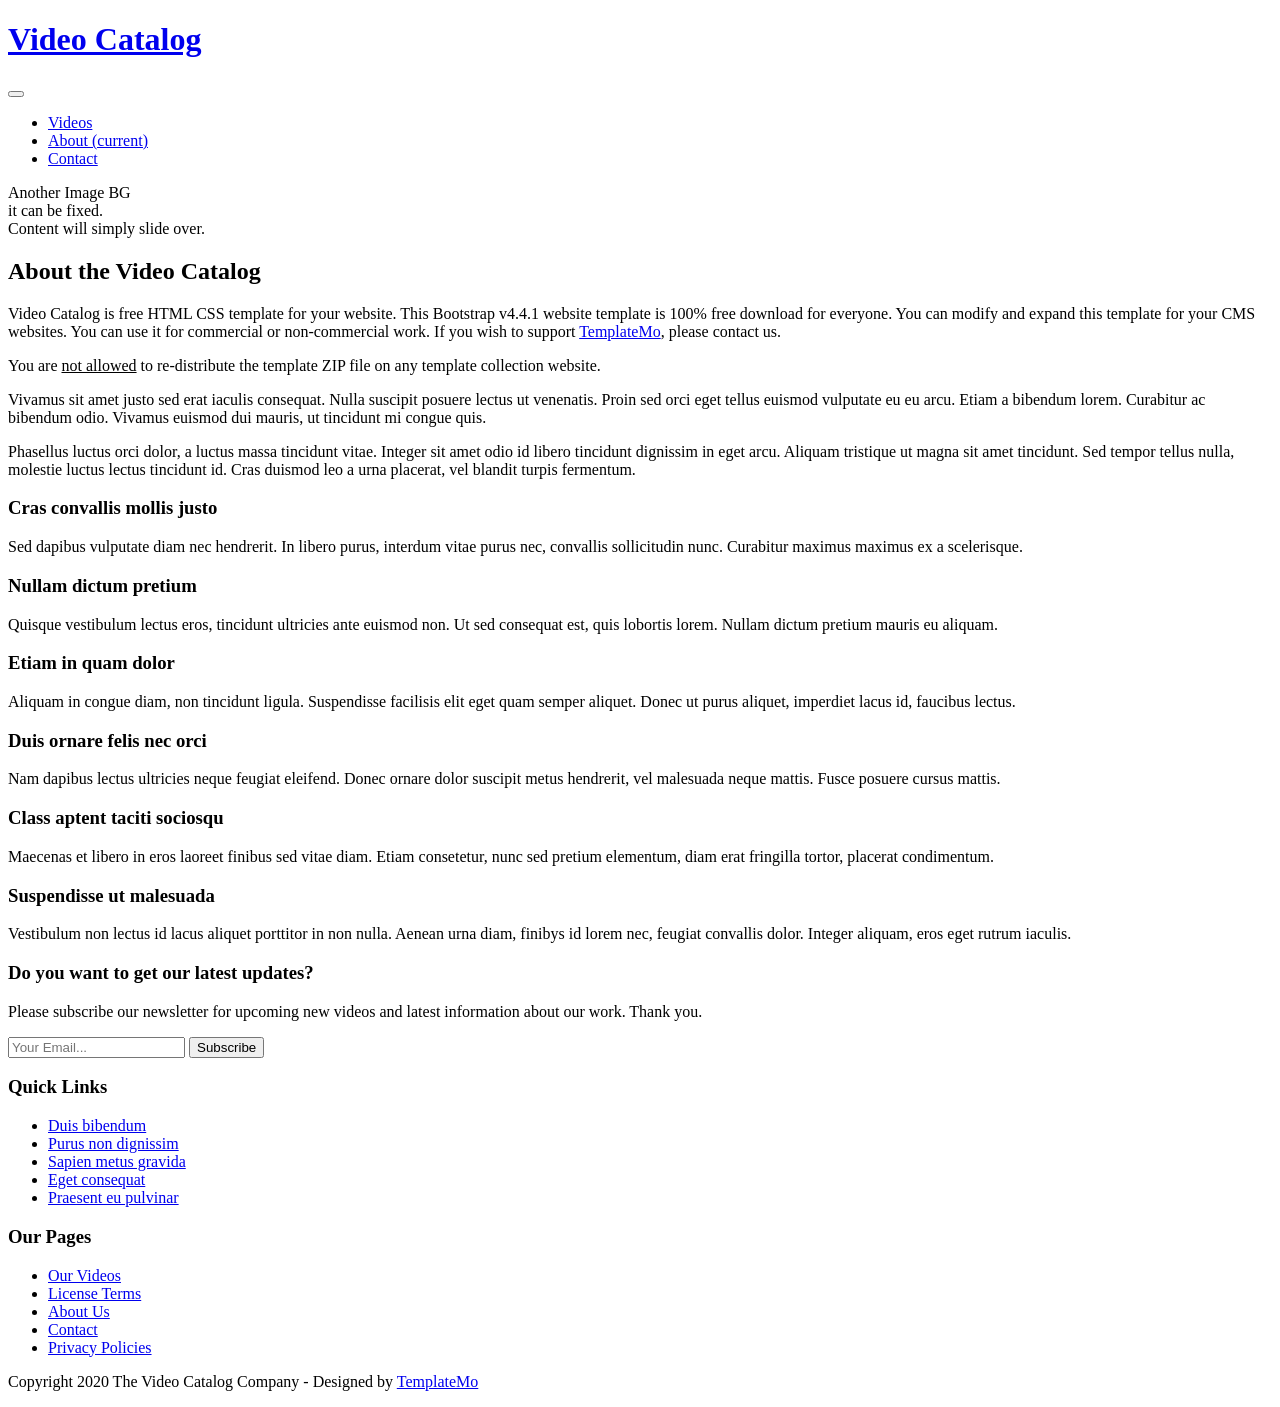
==== about.html @ 2513cdf0 "Added Template" ====
<!DOCTYPE html>
<html lang="en">
<head>
	<meta charset="UTF-8">
    <meta name="viewport" content="width=device-width, initial-scale=1.0">
    <title>Video Catalog</title>
    <link rel="stylesheet" href="fontawesome/css/all.min.css"> <!-- https://fontawesome.com/ -->
    <link href="https://fonts.googleapis.com/css2?family=Source+Sans+Pro&display=swap" rel="stylesheet">
    <!-- https://fonts.google.com/ -->
    <link rel="stylesheet" href="css/bootstrap.min.css">
    <link rel="stylesheet" href="css/templatemo-video-catalog.css">
<!--

TemplateMo 552 Video Catalog

https://templatemo.com/tm-552-video-catalog

-->
</head>
<body>
	<div class="tm-page-wrap mx-auto">
		<div class="position-relative">
			<div class="potition-absolute tm-site-header">
				<div class="container-fluid position-relative">
					<div class="row">						
                        <div class="col-7 col-md-4">
                            <a href="index.html" class="tm-bg-black text-center tm-logo-container">
                                <i class="fas fa-video tm-site-logo mb-3"></i>
                                <h1 class="tm-site-name">Video Catalog</h1>
                            </a>
                        </div>
                        <div class="col-5 col-md-8 ml-auto mr-0">
                            <div class="tm-site-nav">
                                <nav class="navbar navbar-expand-lg mr-0 ml-auto" id="tm-main-nav">
                                    <button class="navbar-toggler tm-bg-black py-2 px-3 mr-0 ml-auto collapsed" type="button"
                                        data-toggle="collapse" data-target="#navbar-nav" aria-controls="navbar-nav"
                                        aria-expanded="false" aria-label="Toggle navigation">
                                        <span>
                                            <i class="fas fa-bars tm-menu-closed-icon"></i>
                                            <i class="fas fa-times tm-menu-opened-icon"></i>
                                        </span>
                                    </button>
                                    <div class="collapse navbar-collapse tm-nav" id="navbar-nav">
                                        <ul class="navbar-nav text-uppercase">
                                            <li class="nav-item">
                                                <a class="nav-link tm-nav-link" href="index.html">Videos</a>
                                            </li>
                                            <li class="nav-item active">
                                                <a class="nav-link tm-nav-link" href="about.html">About <span class="sr-only">(current)</span></a>
                                            </li>
                                            <li class="nav-item">
                                                <a class="nav-link tm-nav-link" href="contact.html">Contact</a>
                                            </li>
                                        </ul>
                                    </div>
                                </nav>
                            </div>
                        </div>
					</div>
				</div>
			</div>
			<div class="tm-welcome-container tm-fixed-header tm-fixed-header-2">
				<div class="text-center">
					<p class="pt-5 px-3 tm-welcome-text tm-welcome-text-2 mb-1 mt-lg-0 mt-5 text-white mx-auto">Another Image BG<br>it can be fixed.<br>Content will simply slide over.</p>                	
				</div>                
            </div>

            <div id="tm-fixed-header-bg"></div> <!-- Header image -->
		</div>

		<!-- Page content -->
		<main>
			<div class="container-fluid px-0">
				<div class="mx-auto tm-content-container">					
					<div class="row mt-3 mb-5 pb-3">
						<div class="col-12">
							<div class="mx-auto tm-about-text-container px-3">
								<h2 class="tm-page-title mb-4 tm-text-primary">About the Video Catalog</h2>
								<p class="mb-4">Video Catalog is free HTML CSS template for your website. This Bootstrap v4.4.1 website template is 100% free download for everyone. You can modify and expand this template for your CMS websites. You can use it for commercial or non-commercial work. If you wish to support <a href="https://templatemo.com" class="tm-text-primary">TemplateMo</a>, please contact us.</p>
								<p class="mb-4">You are <u>not allowed</u> to re-distribute the template ZIP file on any template collection website.</p>
								<p class="mb-4">Vivamus sit amet justo sed erat iaculis consequat. Nulla suscipit posuere lectus ut venenatis. Proin sed orci eget tellus euismod vulputate eu eu arcu. Etiam a bibendum lorem. Curabitur ac bibendum odio. Vivamus euismod dui mauris, ut tincidunt mi congue quis.</p>
								<p class="mb-0">Phasellus luctus orci dolor, a luctus massa tincidunt vitae. Integer sit amet odio id libero tincidunt dignissim in eget arcu. Aliquam tristique ut magna sit amet tincidunt. Sed tempor tellus nulla, molestie luctus lectus tincidunt id. Cras duismod leo a urna placerat, vel blandit turpis fermentum.</p>	
							</div>							
						</div>						
					</div>					
				</div>

				<div class="parallax-window" data-parallax="scroll" data-image-src="img/about-2.jpg"></div>

				<div class="mx-auto tm-content-container mt-4 px-3">
					<div class="row tm-catalog-item-list mb-4">
		                <div class="col-lg-4 col-md-6 col-sm-12 tm-catalog-item">
		                    <div class="tm-bg-gray p-4">
		                        <i class="fas fa-headphones fa-5x p-3 mb-4 tm-about-icon"></i>
		                        <h3 class="tm-text-primary mb-3">Cras convallis mollis justo</h3>
		                        <p>Sed dapibus vulputate diam nec hendrerit. In libero purus, interdum vitae purus nec, convallis sollicitudin nunc. Curabitur maximus maximus ex a scelerisque.</p>
		                    </div>		                    
		                </div>
		                <div class="col-lg-4 col-md-6 col-sm-12 tm-catalog-item">
		                    <div class="tm-bg-gray p-4">
		                        <i class="fas fa-broadcast-tower fa-5x p-3 mb-4 tm-about-icon"></i>
		                        <h3 class="tm-text-primary mb-3">Nullam dictum pretium</h3>
		                        <p>Quisque vestibulum lectus eros, tincidunt ultricies ante euismod non. Ut sed consequat est, quis lobortis lorem. Nullam dictum pretium mauris eu aliquam.</p>
		                    </div>	
		                </div>
		                <div class="col-lg-4 col-md-6 col-sm-12 tm-catalog-item">
		                    <div class="tm-bg-gray p-4">
		                        <i class="fas fa-film fa-5x p-3 mb-4 tm-about-icon"></i>
		                        <h3 class="tm-text-primary mb-3">Etiam in quam dolor</h3>
		                        <p>Aliquam in congue diam, non tincidunt ligula. Suspendisse facilisis elit eget quam semper aliquet. Donec ut purus aliquet, imperdiet lacus id, faucibus lectus.</p>
		                    </div>	
		                </div>
		                <div class="col-lg-4 col-md-6 col-sm-12 tm-catalog-item">
		                    <div class="tm-bg-gray p-4">
		                        <i class="far fa-map fa-5x p-3 mb-4 tm-about-icon"></i>
		                        <h3 class="tm-text-primary mb-3">Duis ornare felis nec orci</h3>
		                        <p>Nam dapibus lectus ultricies neque feugiat eleifend. Donec ornare dolor suscipit metus hendrerit, vel malesuada neque mattis. Fusce posuere cursus mattis.</p>
		                    </div>	
		                </div>
		                <div class="col-lg-4 col-md-6 col-sm-12 tm-catalog-item">
		                    <div class="tm-bg-gray p-4">
		                        <i class="fas fa-rainbow fa-5x p-3 mb-4 tm-about-icon"></i>
		                        <h3 class="tm-text-primary mb-3">Class aptent taciti sociosqu</h3>
		                        <p>Maecenas et libero in eros laoreet finibus sed vitae diam. Etiam consetetur, nunc sed pretium elementum, diam erat fringilla tortor, placerat condimentum.</p>
		                    </div>	
		                </div>
		                <div class="col-lg-4 col-md-6 col-sm-12 tm-catalog-item">
		                    <div class="tm-bg-gray p-4">
		                        <i class="fas fa-cloud-sun-rain fa-5x p-3 mb-4 tm-about-icon"></i>
		                        <h3 class="tm-text-primary mb-3">Suspendisse ut malesuada</h3>
		                        <p>Vestibulum non lectus id lacus aliquet porttitor in non nulla. Aenean urna diam, finibys id lorem nec, feugiat convallis dolor. Integer aliquam, eros eget rutrum iaculis.</p>
		                    </div>	
		                </div>
		            </div>
				</div>

				<div class="parallax-window" data-parallax="scroll" data-image-src="img/about-3.jpg"></div>
			</div>
		</main>

		<div class="container-fluid tm-content-container mx-auto pt-5">
			<!-- Subscribe form and footer links -->
            <div class="row mt-5 pt-3">
                <div class="col-xl-6 col-lg-12 mb-4">
                    <div class="tm-bg-gray p-5 h-100">
                        <h3 class="tm-text-primary mb-3">Do you want to get our latest updates?</h3>
                        <p class="mb-5">Please subscribe our newsletter for upcoming new videos and latest information about our
                            work. Thank you.</p>
                        <form action="" method="GET" class="tm-subscribe-form">
                            <input type="text" name="email" placeholder="Your Email..." required>
                            <button type="submit" class="btn rounded-0 btn-primary tm-btn-small">Subscribe</button>
                        </form>
                    </div>
                </div>
                <div class="col-xl-3 col-lg-6 col-md-6 col-sm-6 col-12 mb-4">
                    <div class="p-5 tm-bg-gray">
                        <h3 class="tm-text-primary mb-4">Quick Links</h3>
                        <ul class="list-unstyled tm-footer-links">
                            <li><a href="#">Duis bibendum</a></li>
                            <li><a href="#">Purus non dignissim</a></li>
                            <li><a href="#">Sapien metus gravida</a></li>
                            <li><a href="#">Eget consequat</a></li>
                            <li><a href="#">Praesent eu pulvinar</a></li>
                        </ul>    
                    </div>                        
                </div>
                <div class="col-xl-3 col-lg-6 col-md-6 col-sm-6 col-12 mb-4">
                    <div class="p-5 tm-bg-gray h-100">
                        <h3 class="tm-text-primary mb-4">Our Pages</h3>
                        <ul class="list-unstyled tm-footer-links">
                            <li><a href="#">Our Videos</a></li>
                            <li><a href="#">License Terms</a></li>
                            <li><a href="#">About Us</a></li>
                            <li><a href="#">Contact</a></li>
                            <li><a href="#">Privacy Policies</a></li>
                        </ul>
                    </div>                        
                </div>
            </div> <!-- row -->

            <footer class="row pt-5">
                <div class="col-12">
                    <p class="text-right">Copyright 2020 The Video Catalog Company 
                        
                        - Designed by <a href="https://templatemo.com" rel="nofollow" target="_parent">TemplateMo</a></p>
                </div>
            </footer>
		</div>		
	</div>

	<script src="js/jquery-3.4.1.min.js"></script>
    <script src="js/bootstrap.min.js"></script>
    <script src="js/parallax.min.js"></script>
</body>
</html>
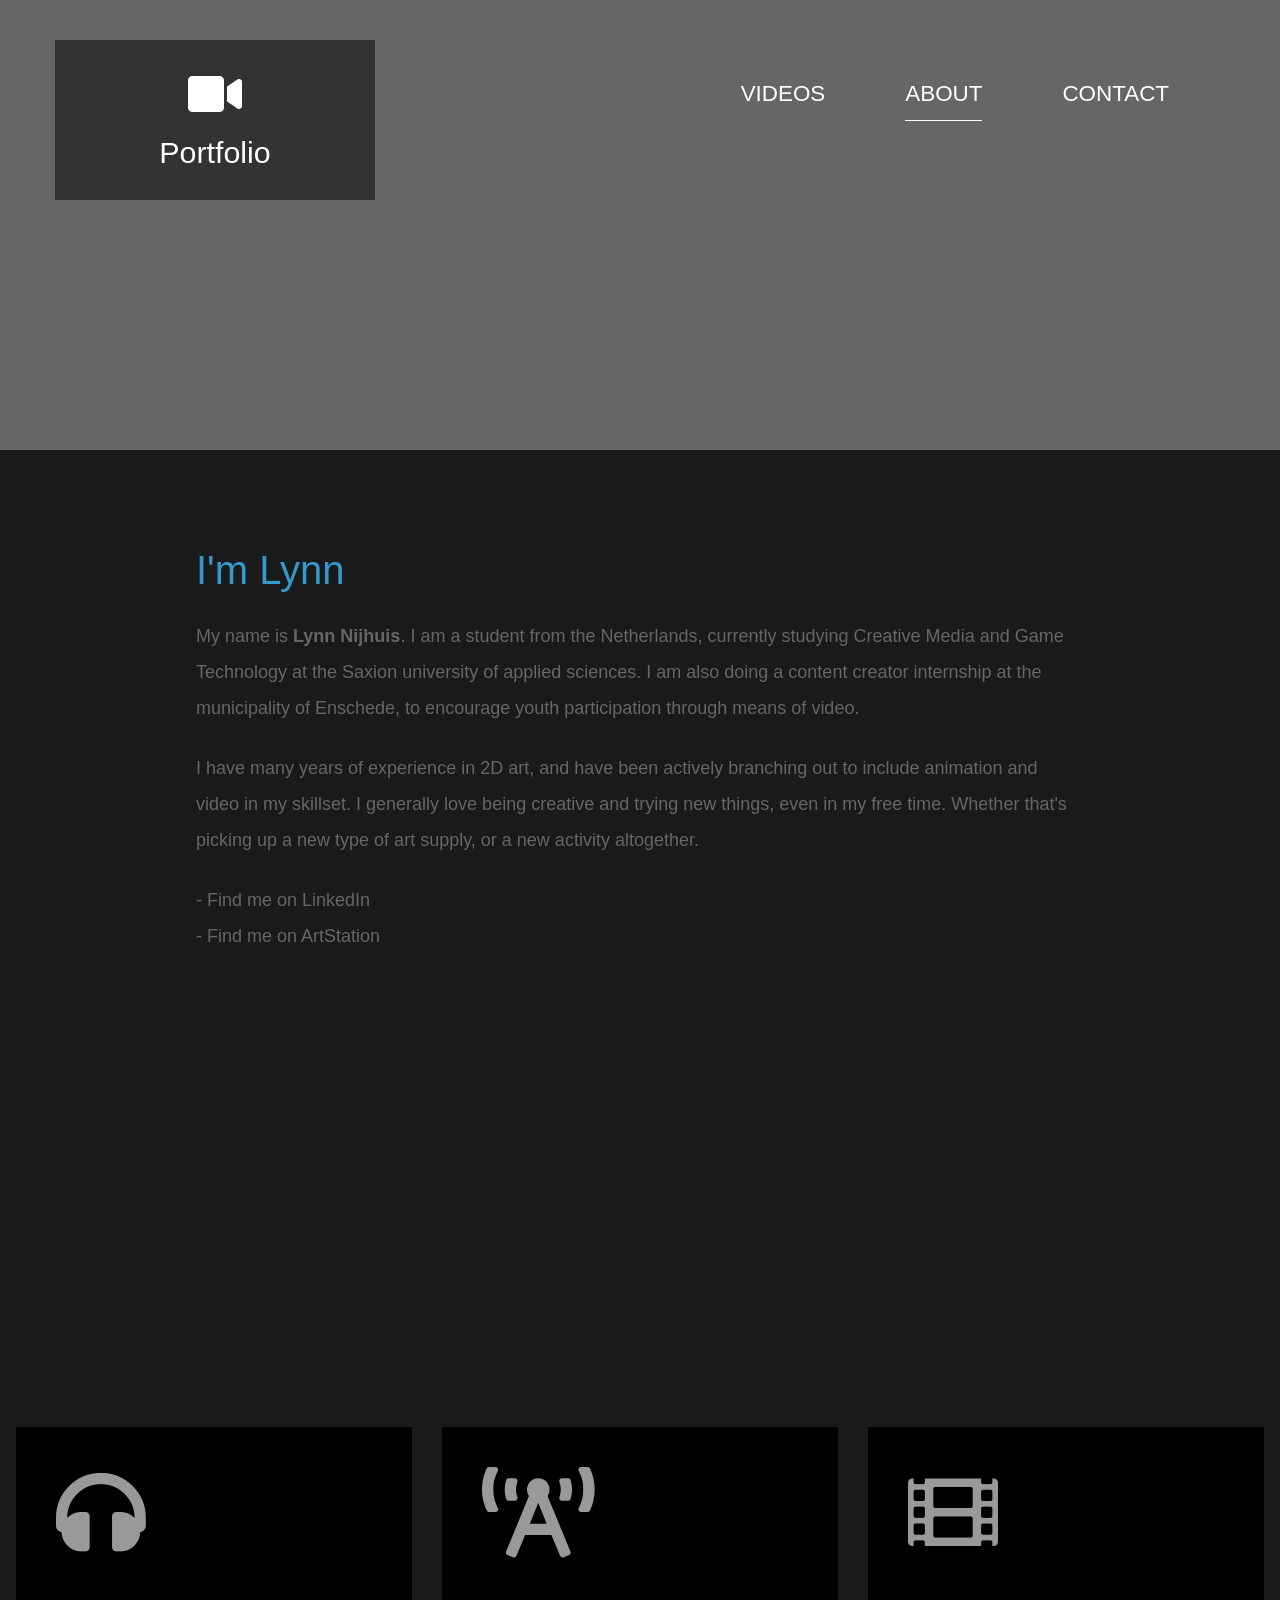
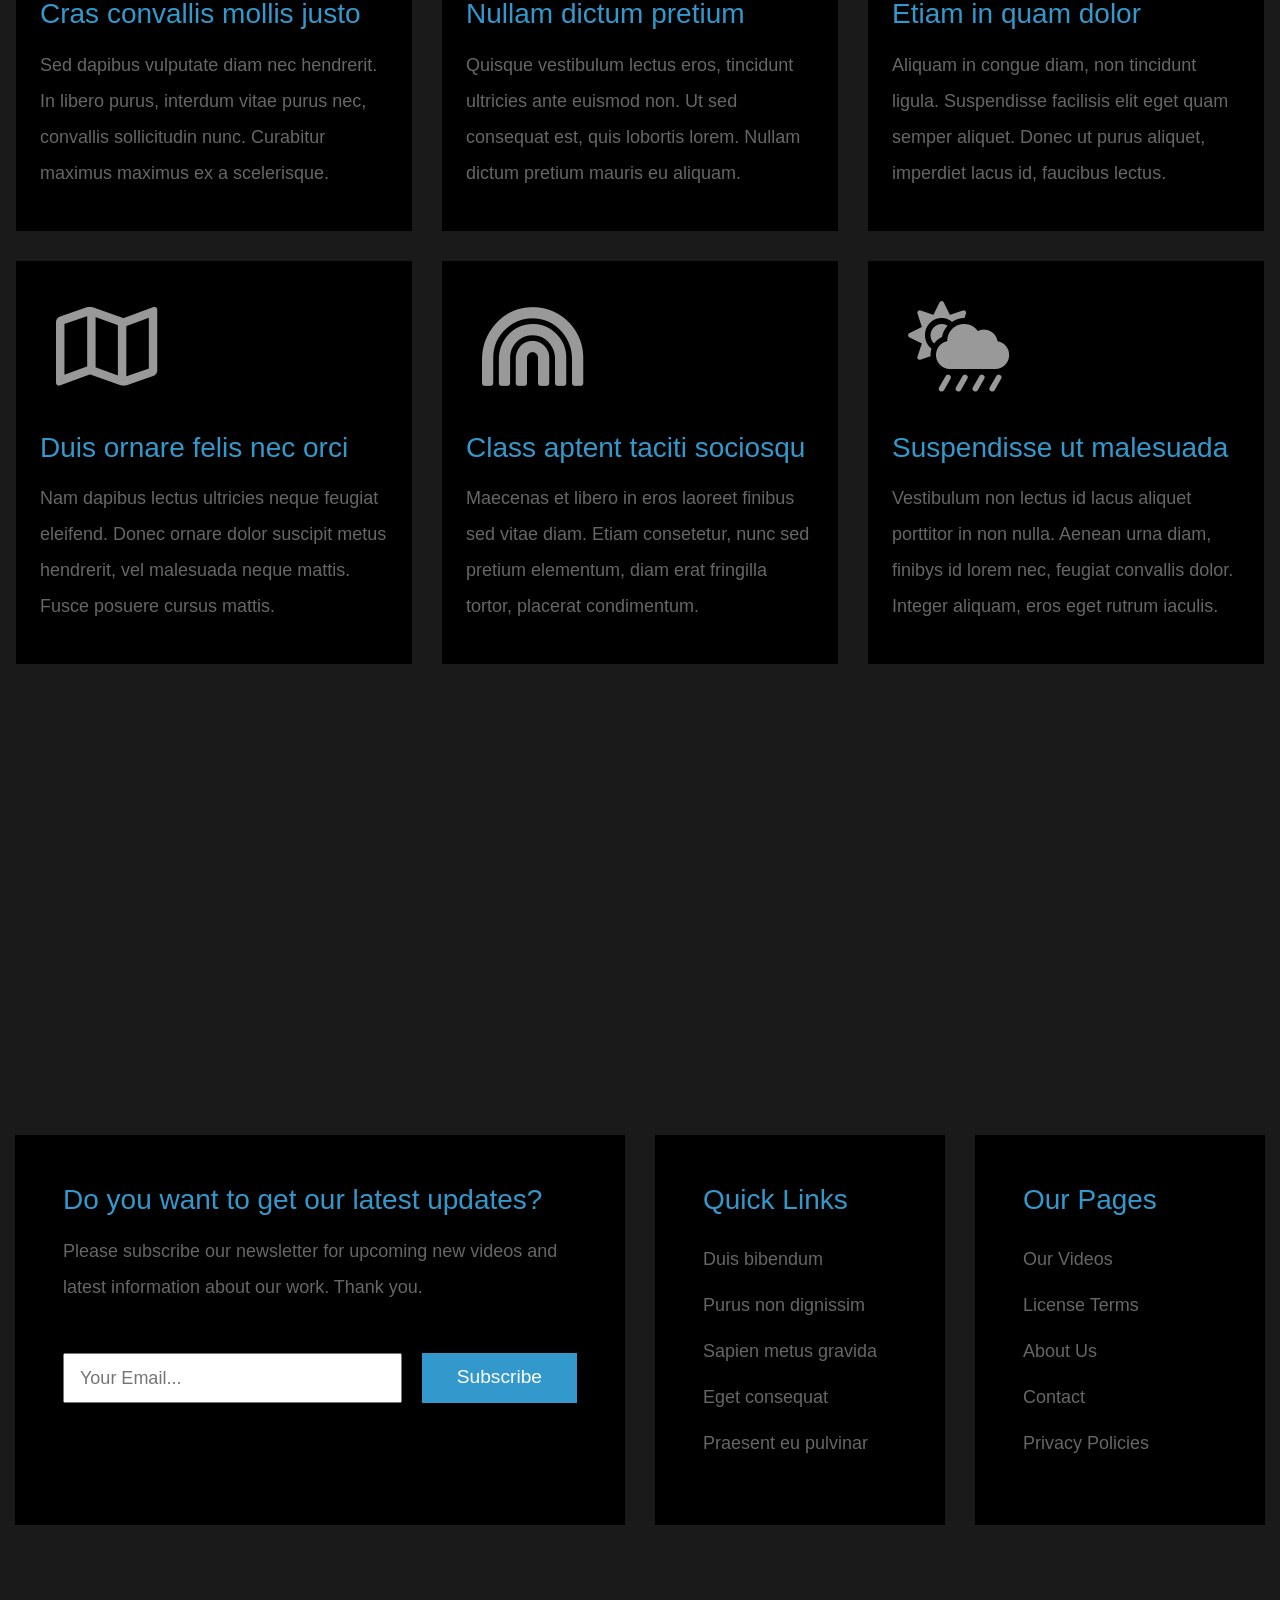
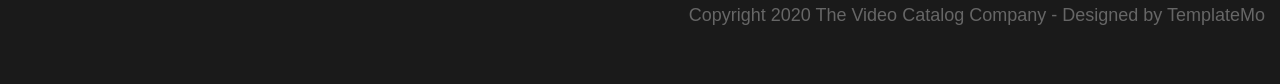
==== commit e0533edc: "Added hemennekes page and made some text changes" ====
--- a/about.html
+++ b/about.html
@@ -26,7 +26,7 @@
                         <div class="col-7 col-md-4">
                             <a href="index.html" class="tm-bg-black text-center tm-logo-container">
                                 <i class="fas fa-video tm-site-logo mb-3"></i>
-                                <h1 class="tm-site-name">Video Catalog</h1>
+                                <h1 class="tm-site-name">Portfolio</h1>
                             </a>
                         </div>
                         <div class="col-5 col-md-8 ml-auto mr-0">
@@ -60,9 +60,7 @@
 				</div>
 			</div>
 			<div class="tm-welcome-container tm-fixed-header tm-fixed-header-2">
-				<div class="text-center">
-					<p class="pt-5 px-3 tm-welcome-text tm-welcome-text-2 mb-1 mt-lg-0 mt-5 text-white mx-auto">Another Image BG<br>it can be fixed.<br>Content will simply slide over.</p>                	
-				</div>                
+		             
             </div>
 
             <div id="tm-fixed-header-bg"></div> <!-- Header image -->
@@ -75,11 +73,11 @@
 					<div class="row mt-3 mb-5 pb-3">
 						<div class="col-12">
 							<div class="mx-auto tm-about-text-container px-3">
-								<h2 class="tm-page-title mb-4 tm-text-primary">About the Video Catalog</h2>
-								<p class="mb-4">Video Catalog is free HTML CSS template for your website. This Bootstrap v4.4.1 website template is 100% free download for everyone. You can modify and expand this template for your CMS websites. You can use it for commercial or non-commercial work. If you wish to support <a href="https://templatemo.com" class="tm-text-primary">TemplateMo</a>, please contact us.</p>
-								<p class="mb-4">You are <u>not allowed</u> to re-distribute the template ZIP file on any template collection website.</p>
-								<p class="mb-4">Vivamus sit amet justo sed erat iaculis consequat. Nulla suscipit posuere lectus ut venenatis. Proin sed orci eget tellus euismod vulputate eu eu arcu. Etiam a bibendum lorem. Curabitur ac bibendum odio. Vivamus euismod dui mauris, ut tincidunt mi congue quis.</p>
-								<p class="mb-0">Phasellus luctus orci dolor, a luctus massa tincidunt vitae. Integer sit amet odio id libero tincidunt dignissim in eget arcu. Aliquam tristique ut magna sit amet tincidunt. Sed tempor tellus nulla, molestie luctus lectus tincidunt id. Cras duismod leo a urna placerat, vel blandit turpis fermentum.</p>	
+								<h2 class="tm-page-title mb-4 tm-text-primary">I'm Lynn</h2>
+								<p class="mb-4">My name is <b>Lynn Nijhuis</b>. I am a student from the Netherlands, currently studying Creative Media and Game Technology at the Saxion university of applied sciences. I am also doing a content creator internship at the municipality of Enschede, to encourage youth participation through means of video.</p>
+								<p class="mb-4">I have many years of experience in 2D art, and have been actively branching out to include animation and video in my skillset. I generally love being creative and trying new things, even in my free time. Whether that's picking up a new type of art supply, or a new activity altogether.</p>
+								<p class="mb-0"><a class="link" href="https://www.linkedin.com/in/nijhuislynn/">- Find me on LinkedIn</a> </p>	
+                                <p class="mb-0"><a class="link" href="https://lynn_n.artstation.com/">- Find me on ArtStation</a></p>
 							</div>							
 						</div>						
 					</div>					
--- a/css/templatemo-video-catalog.css
+++ b/css/templatemo-video-catalog.css
@@ -0,0 +1,630 @@
+/*
+
+TemplateMo 552 Video Catalog
+
+https://templatemo.com/tm-552-video-catalog
+
+*/
+
+html { scroll-behavior: smooth; overflow-x: hidden; }
+
+body {
+    margin: 0;
+    padding: 0;
+    font-family: 'Source Sans Pro', sans-serif;
+    font-size: 18px;
+    line-height: 2em;
+    overflow-x: hidden;
+    background-color:#1A1A1A
+}
+
+.tm-content-container {
+    background-color: #1A1A1A
+}
+
+.tm-bg-gray {
+    background-color: black;
+}
+
+a {
+    transition: all 0.3s ease;
+    color: #666;
+}
+
+a:hover {
+    color: #29BBCC;
+    text-decoration: none;
+}
+
+h2, p { color: #666666; }
+
+.tm-site-header {
+    position: absolute;
+    z-index: 1000;
+    width: 100%;
+    top: 0;
+    left: 0;
+    padding: 40px;
+}
+
+.tm-logo-container {
+    display: block;
+    padding: 30px;
+    width: 320px;
+    height: 160px;
+}
+
+.tm-site-logo { font-size: 3rem; }
+.tm-site-name { font-size: 1.9rem; }
+
+#tm-video-container {
+    max-height: 720px;
+    overflow: hidden;
+    background-color: #333;
+}
+
+#tm-video {
+    width: 100%;
+    height: auto;
+}
+
+.tm-bg-black {
+    background-color: rgba(0,0,0,0.5);
+    color: white;
+}
+
+
+.tm-text-primary { color: #3399CC; }
+.tm-text-secondary { color: #3CAFAF; }
+
+.tm-nav-link {
+    color: white;
+    font-size: 1.4rem;    
+}
+
+#tm-main-nav .nav-item .nav-link { border-bottom: 1px solid transparent; }
+
+#tm-main-nav .nav-item.active .nav-link,
+#tm-main-nav .nav-item:hover .nav-link {
+    border-bottom: 1px solid white;
+    color: white;
+}
+
+.tm-welcome-container {
+    position: absolute;
+    width: 100%;
+    height: 100%;
+    display: flex;
+    justify-content: center;
+    flex-direction: column;
+    z-index: 999;
+}
+
+.tm-welcome-container-inner { margin-top: 100px; }
+.tm-welcome-text { font-size: 1.6rem; }
+
+.btn {
+    padding: 15px 60px;
+    font-size: 1.6rem;
+    border: none;
+    cursor: pointer;
+}
+
+.btn-primary { background-color: #3399CC; }
+.btn-primary:hover { background-color: #1674a0; }
+
+/*
+    Button hover effect: https://tympanus.net/Development/CreativeButtons/
+*/
+
+.tm-btn-animate {
+    position: relative;
+    overflow: hidden;
+    -webkit-backface-visibility: hidden;
+    -moz-backface-visibility: hidden;
+    backface-visibility: hidden;
+    transition: all 0.3s ease;
+}
+
+.tm-btn-animate:before {
+    left: 0;
+    top: -100%;
+    position: absolute;
+    height: 100%;
+    width: 100%;
+    line-height: 2.5;
+    -webkit-transition: all 0.3s;
+    -moz-transition: all 0.3s;
+    transition: all 0.3s;
+    font-family: "Font Awesome 5 Free";
+    font-style: normal;
+    font-weight: 900;
+    line-height: 1;
+    -webkit-font-smoothing: antialiased;
+}
+
+.tm-btn-animate:after {
+    content: '';
+    position: absolute;
+    z-index: -1;
+    -webkit-transition: all 0.3s;
+    -moz-transition: all 0.3s;
+    transition: all 0.3s;
+}
+
+.tm-btn-animate:hover:before { top: 13px; }
+
+.tm-btn-animate span {
+    display: inline-block;
+    width: 100%;
+    height: 100%;
+    -webkit-transition: all 0.3s;
+    -webkit-backface-visibility: hidden;
+    -moz-transition: all 0.3s;
+    -moz-backface-visibility: hidden;
+    transition: all 0.3s;
+    backface-visibility: hidden;
+}
+
+.tm-btn-animate:hover span {
+    -webkit-transform: translateY(300%);
+    -moz-transform: translateY(300%);
+    -ms-transform: translateY(300%);
+    transform: translateY(300%);
+}
+
+.tm-btn-cta {
+    color: white;
+    background-color: rgba(0,0,0,0.5);
+}
+
+.tm-btn-cta:before { font-size: 180%; }
+.tm-btn-download:before { font-size: 120%; }
+.tm-btn-submit:before { font-size: 120%; }
+.tm-icon-down:before { content: '\f078'; }
+.tm-icon-download:before { content: '\f019'; }
+.tm-icon-submit:before { content: '\f1d8'; }
+.tm-icon-submit:hover:before { top: 18px; }
+.tm-btn-cta:hover { color: white; }
+
+.tm-btn-download:hover,
+.tm-btn-download:focus,
+.tm-btn-submit:hover,
+.tm-btn-submit:focus {
+    color: white;
+    background-color: #3399CC;
+}
+
+.tm-btn-download span { padding-top: 10px; }
+.tm-btn-small { 
+    padding: 10.5px 35px;
+    font-size: 1.2rem; 
+}
+
+#tm-video-control-button {
+    position: absolute;
+    bottom: 20px;
+    right: 20px;
+    z-index: 1000;
+}
+
+.tm-content-container {
+    max-width: 1422px;
+    padding-top: 80px;
+    padding-bottom: 35px;
+}
+
+.tm-page-title { font-size: 2.5rem; }
+.tm-catalog-item-list { justify-content: space-between; }
+
+.tm-catalog-item {
+    max-width: 462px;
+    display: flex;
+    flex-direction: column;
+    margin-bottom: 64px;
+}
+
+.tm-thumbnail-container { overflow: hidden; }
+.tm-thumbnail-container img { transition: all 0.3s ease; }
+.tm-thumbnail-container:hover img { transform: scale(1.2) rotate(5deg); }
+
+.tm-img-overlay {
+    top: 0;
+    left: 0;
+    width: 100%;
+    height: 100%;
+    display: flex;
+    align-items: center;
+    justify-content: center;
+    background-color: rgba(0,0,0,0.4);
+    cursor: pointer;
+    transition: all 0.3s ease: ;
+}
+
+.tm-overlay-icon {
+    color: #a7a7a7;
+    opacity: 1;
+    font-size: 2rem;
+    padding: 10px 15px;
+    background-color: rgba(0,0,0,0.5);
+    border-radius: 50%;
+    width: 70px;
+    height: 70px;
+    display: flex;
+    align-items: center;
+    justify-content: center;
+    padding-right: 8px;
+    z-index: 1002;
+    transition: all 0.3s ease;  
+}
+
+.tm-img-overlay:hover { background-color: transparent; }
+.tm-img-overlay:hover .tm-overlay-icon { opacity: 0; }
+.tm-catalog-item-description { flex: 1; }
+
+.tm-categories-container {
+    display: flex;
+    align-items: center;
+}
+
+.tm-categories-text { margin-right: 16px; }
+.tm-category-list { font-size: 1.75rem; }
+.tm-category-item { margin: 16px; }
+
+.tm-category-link {
+    color: #3399CC;
+    padding: 10px;
+    border-bottom: 3px solid transparent;
+}
+
+.tm-category-link.active,
+.tm-category-link:hover {
+    border-bottom: 3px solid #3399CC;
+    color: #3399CC;
+}
+
+.tm-paging-link {
+    background-color: #F4F4F4;
+    margin-right: 12px;
+    font-size: 1.5rem;
+    width: 60px;
+    height: 60px;
+    display: flex;
+    align-items: center;
+    justify-content: center;
+}
+
+.nav-item.active > .tm-paging-link,
+.nav-item:hover > .tm-paging-link {
+    background-color: #CCC;
+    color: #666666;
+}
+
+.tm-subscribe-form { 
+    display: flex; 
+    align-items: center;
+}
+
+.tm-subscribe-form > input {
+    padding: 5px 15px;
+    margin-right: 20px;
+    flex: 1;
+    max-width: 382px;
+}
+
+.tm-footer-links > li { margin-bottom: 10px; }
+
+/*Video detail page*/
+
+.tm-video-title { font-size: 2.5rem; }
+.tm-share-box { 
+    font-size: 1.4rem; 
+    padding: 3rem;
+}
+.tm-share-box-title { font-size: 1.4rem; }
+
+.tm-bg-white {
+    background-color: white;
+    border: 1px solid #CDCECF;
+    border-radius: 5px;
+}
+
+.tm-share-button {
+    width: 52px;
+    height: 52px;
+    display: flex;
+    align-items: center;
+    justify-content: center;
+    margin-right: 24px;
+}
+
+.tm-share-button:last-child { margin-right: 0; }
+.tm-text-link { color: #3399CC; }
+
+.tm-likes-box,
+.tm-btn-download {
+    width: 280px;
+    height: 60px;
+}
+
+.tm-likes-box { padding-top: 12px; }
+.tm-video-description-box { max-width: 920px; }
+.tm-text-gray { color: #6F7071; }
+
+.tm-fixed-header {
+    background-position: center;
+    background-repeat: no-repeat;
+    background-attachment: fixed;
+    background-size: cover;    
+    background-color: #666;
+}
+
+#tm-fixed-header-bg { height: 450px; }
+.tm-fixed-header-1 { background-image: url(../img/video-detail-1.jpg); }
+.tm-fixed-header-2 { background-image: url(../img/about-1.jpg); }
+.tm-fixed-header-3 { background-image: url(../img/contact-1.jpg); }
+
+video {
+  width: 100%;
+  height: auto;
+}
+
+.fa-facebook { color: #3b5998; }
+.fa-twitter { color: #00acee; }
+.fa-pinterest { color: #c8232c; }
+.tm-liked-icon { display: none; }
+.tm-not-liked-icon { display: inline-block; }
+.tm-liked-icon, .tm-not-liked-icon { margin-top: 3px; }
+.tm-liked .tm-liked-icon { display: inline-block; }
+.tm-liked .tm-not-liked-icon { display: none; }
+.tm-welcome-text-2 { max-width: 575px; }
+.tm-share-button:hover { background-color: #e9ecef; }
+
+/*About*/
+.tm-about-text-container { max-width: 920px; }
+
+.parallax-window {
+    min-height: 270px;
+    background: transparent;
+}
+
+.parallax-window-2 {
+    min-height: 360px;
+}
+
+.tm-about-icon {
+    color: #999;
+}
+
+
+.mapouter{
+    position:relative;
+    text-align:right;
+    height:540px;
+    width:100%;
+}
+
+.gmap_canvas {
+    overflow:hidden;
+    background:none!important;
+    height:540px;
+    width:100%;
+}
+
+.form-control {
+    font-size: 1.2rem;
+    padding: 21px 25px;
+}
+
+.form-group {
+    margin-bottom: 35px;
+}
+
+#contact-select {
+    height: 60px;
+    border-radius: 0;
+}
+
+#contact-select:not([multiple]) {
+  -webkit-appearance: none;
+  -moz-appearance: none;
+  background-position: right 15px center;
+  background-repeat: no-repeat;
+  background-image: url(../img/select-arrow.png);
+  padding: 14px 20px;
+  padding-right: 20px;
+  color: #666;
+}
+.tm-testimonial-text {
+    max-width: 420px;
+    font-style: italic;
+}
+
+@media (min-width: 992px) {
+    #tm-main-nav .nav-item { margin: 20px 40px; }
+    .navbar-expand-lg .navbar-nav .nav-link { padding: 8px 0px; }
+    .navbar-expand-lg .navbar-collapse { justify-content: flex-end; }
+}
+
+@media (max-width: 1419px) {
+    .tm-catalog-item { margin-bottom: 30px; }
+}
+
+@media (max-width: 991px) {
+    .navbar {
+        max-width: 220px;
+        position: absolute;
+        top: 0;
+        right: 0;
+        padding: 0;
+    }
+    
+    .navbar-collapse {
+        background-color: rgba(0,0,0,0.5);
+        border-radius: 5px;
+        border-top-right-radius: 0;
+        padding: 10px 15px;
+    }
+
+    .nav-item { margin-bottom: 10px; }
+
+    .navbar-toggler {
+        border-bottom-left-radius: 0;
+        border-bottom-right-radius: 0;
+        width: 52px;
+        height: 40px;
+    }
+
+    .navbar-toggler.collapsed {
+        border-bottom-left-radius: .25rem;
+        border-bottom-right-radius: .25rem;   
+    }
+
+    .navbar-toggler i.tm-menu-opened-icon { display: block; }
+    .navbar-toggler i.tm-menu-closed-icon { display: none; }
+    .navbar-toggler.collapsed i.tm-menu-opened-icon { display: none; }
+    .navbar-toggler.collapsed i.tm-menu-closed-icon { display: block; }
+    .tm-welcome-container-inner { margin-top: 150px; }
+    .tm-welcome-text { font-size: 1.4rem; }
+
+    #tm-video {
+        width: 888px;
+        height: 500px;
+    }
+
+    .tm-logo-container {
+        height: 160px;
+        width: 250px;
+    }
+
+    .tm-site-header { padding: 20px; }
+    .tm-catalog-item-list { max-width: 924px; }
+    .tm-share-box { max-width: 400px; }
+}
+
+@media (max-width: 879px) {
+    .tm-categories-container {
+        flex-direction: column;
+        align-items: flex-start;
+    }
+}
+
+@media (max-width: 640px) {
+    .tm-subscribe-form { 
+        flex-direction: column; 
+        align-items: stretch;
+    }
+
+    .tm-subscribe-form > input {
+       max-width: 100%;
+    }
+
+    .tm-subscribe-form input {
+        margin-right: 0;
+        margin-bottom: 15px;
+    }
+
+    .tm-share-box {
+        padding-left: 1.5rem;
+        padding-right: 1.5rem;
+    }
+}
+
+@media (max-width: 419px) {
+    .tm-testimonial {
+        flex-direction: column;
+    }
+}
+
+.reels-grid {
+    display: grid;
+    grid-template-columns: repeat(3, 1fr);
+    gap: 20px;
+    width: 100%;
+}
+
+.reels-grid .instagram-media {
+    width: 100% !important;
+    min-width: 0 !important;
+    margin: 0 !important;
+}
+
+@media (max-width: 991px) {
+    .reels-grid {
+        grid-template-columns: repeat(2, 1fr);
+    }
+}
+
+@media (max-width: 600px) {
+    .reels-grid {
+        grid-template-columns: 1fr;
+    }
+}
+
+.hero-title {
+    color: #ffffff;
+    font-family: 'Source Sans Pro', sans-serif;
+    font-size: 5rem;
+    font-weight: 700;
+    line-height: 1.1;
+    text-align: center;
+    margin: 0 auto;
+    padding: 20px;
+    text-transform: uppercase;
+    letter-spacing: 4px;
+    text-shadow: 0 4px 15px rgba(0, 0, 0, 0.7);
+}
+
+.catagory-title {
+    color: white;
+    font-family: 'Source Sans Pro', sans-serif;
+    font-size: 1rem;
+    font-weight: 700;
+    line-height: 1.1;
+    text-align: left;
+    margin: 0 auto;
+    padding: 5px;
+    text-transform: uppercase;
+    letter-spacing: 4px;
+}
+
+
+@media (max-width: 991px) {
+    .hero-title {
+        font-size: 4rem;
+    }
+}
+
+@media (max-width: 600px) {
+    .hero-title {
+        font-size: 2.7rem;
+        letter-spacing: 2px;
+    }
+}
+
+.video-row-separator {
+    width: 100%;
+    margin: 30px 0 50px;
+    padding-bottom: 15px;
+    border-bottom: 2px solid white;
+    background-color: white;
+}
+
+.video-row-separator h2 {
+    margin: 0;
+    color: white;
+    font-size: 2rem;
+    font-weight: 600;
+}
+
+.tm-catalog-item-list {
+    justify-content: flex-start !important;
+}
+
+.video-separator {
+    width: 100%;
+    border: 0;
+    border-top: 2px solid #ffffff;
+    opacity: 1;
+    margin: 15px 0 40px;
+}
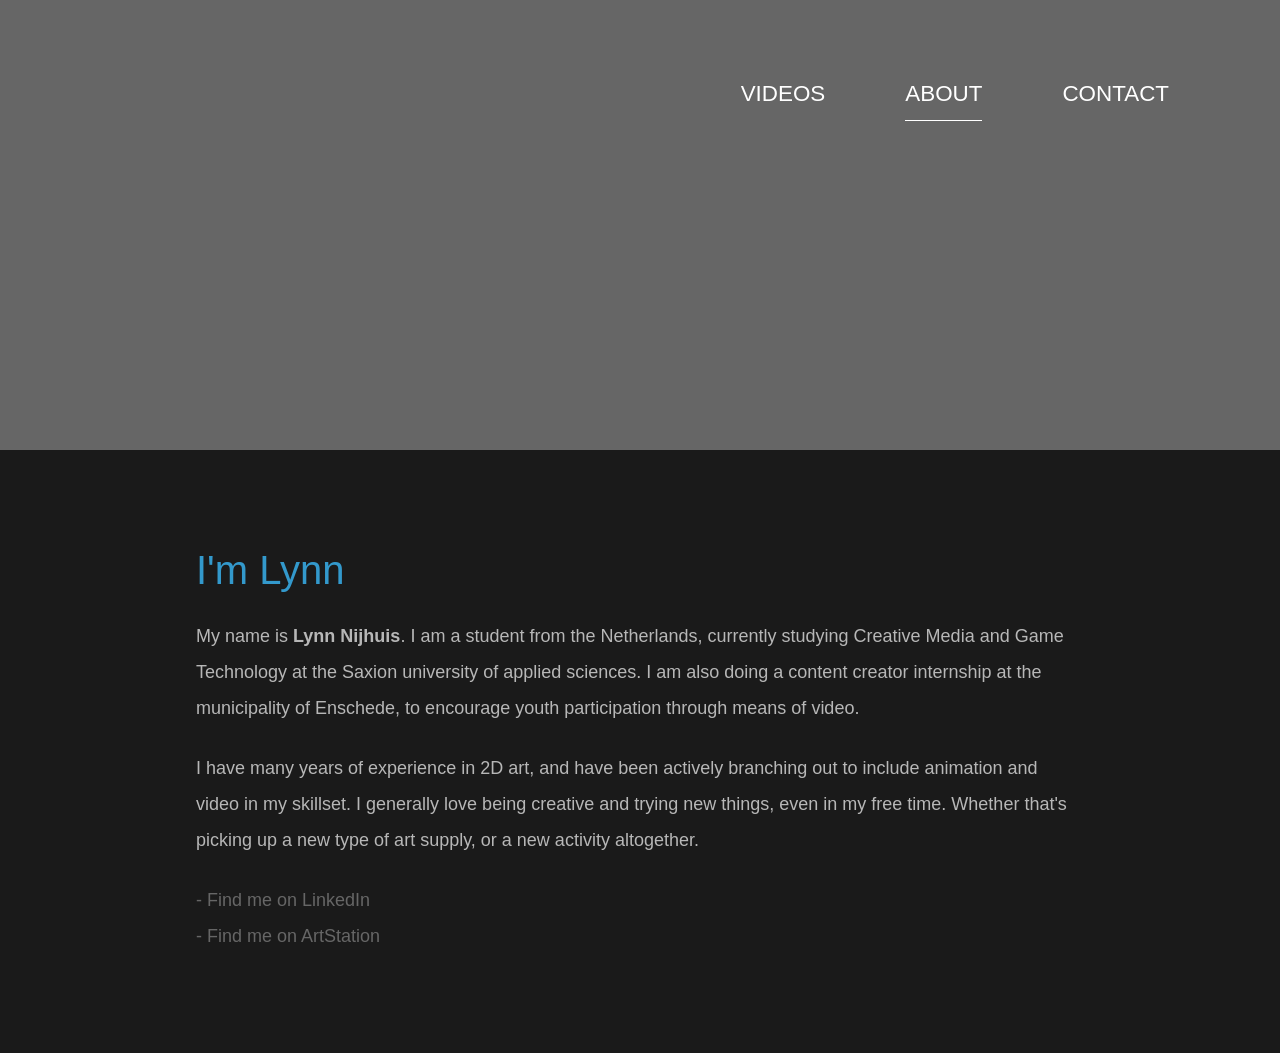
==== commit a518d4a9: "Changed About me, Changed Contact page and added test CV" ====
--- a/about.html
+++ b/about.html
@@ -22,13 +22,7 @@
 		<div class="position-relative">
 			<div class="potition-absolute tm-site-header">
 				<div class="container-fluid position-relative">
-					<div class="row">						
-                        <div class="col-7 col-md-4">
-                            <a href="index.html" class="tm-bg-black text-center tm-logo-container">
-                                <i class="fas fa-video tm-site-logo mb-3"></i>
-                                <h1 class="tm-site-name">Portfolio</h1>
-                            </a>
-                        </div>
+					<div class="row">
                         <div class="col-5 col-md-8 ml-auto mr-0">
                             <div class="tm-site-nav">
                                 <nav class="navbar navbar-expand-lg mr-0 ml-auto" id="tm-main-nav">
@@ -82,109 +76,9 @@
 						</div>						
 					</div>					
 				</div>
-
-				<div class="parallax-window" data-parallax="scroll" data-image-src="img/about-2.jpg"></div>
-
-				<div class="mx-auto tm-content-container mt-4 px-3">
-					<div class="row tm-catalog-item-list mb-4">
-		                <div class="col-lg-4 col-md-6 col-sm-12 tm-catalog-item">
-		                    <div class="tm-bg-gray p-4">
-		                        <i class="fas fa-headphones fa-5x p-3 mb-4 tm-about-icon"></i>
-		                        <h3 class="tm-text-primary mb-3">Cras convallis mollis justo</h3>
-		                        <p>Sed dapibus vulputate diam nec hendrerit. In libero purus, interdum vitae purus nec, convallis sollicitudin nunc. Curabitur maximus maximus ex a scelerisque.</p>
-		                    </div>		                    
-		                </div>
-		                <div class="col-lg-4 col-md-6 col-sm-12 tm-catalog-item">
-		                    <div class="tm-bg-gray p-4">
-		                        <i class="fas fa-broadcast-tower fa-5x p-3 mb-4 tm-about-icon"></i>
-		                        <h3 class="tm-text-primary mb-3">Nullam dictum pretium</h3>
-		                        <p>Quisque vestibulum lectus eros, tincidunt ultricies ante euismod non. Ut sed consequat est, quis lobortis lorem. Nullam dictum pretium mauris eu aliquam.</p>
-		                    </div>	
-		                </div>
-		                <div class="col-lg-4 col-md-6 col-sm-12 tm-catalog-item">
-		                    <div class="tm-bg-gray p-4">
-		                        <i class="fas fa-film fa-5x p-3 mb-4 tm-about-icon"></i>
-		                        <h3 class="tm-text-primary mb-3">Etiam in quam dolor</h3>
-		                        <p>Aliquam in congue diam, non tincidunt ligula. Suspendisse facilisis elit eget quam semper aliquet. Donec ut purus aliquet, imperdiet lacus id, faucibus lectus.</p>
-		                    </div>	
-		                </div>
-		                <div class="col-lg-4 col-md-6 col-sm-12 tm-catalog-item">
-		                    <div class="tm-bg-gray p-4">
-		                        <i class="far fa-map fa-5x p-3 mb-4 tm-about-icon"></i>
-		                        <h3 class="tm-text-primary mb-3">Duis ornare felis nec orci</h3>
-		                        <p>Nam dapibus lectus ultricies neque feugiat eleifend. Donec ornare dolor suscipit metus hendrerit, vel malesuada neque mattis. Fusce posuere cursus mattis.</p>
-		                    </div>	
-		                </div>
-		                <div class="col-lg-4 col-md-6 col-sm-12 tm-catalog-item">
-		                    <div class="tm-bg-gray p-4">
-		                        <i class="fas fa-rainbow fa-5x p-3 mb-4 tm-about-icon"></i>
-		                        <h3 class="tm-text-primary mb-3">Class aptent taciti sociosqu</h3>
-		                        <p>Maecenas et libero in eros laoreet finibus sed vitae diam. Etiam consetetur, nunc sed pretium elementum, diam erat fringilla tortor, placerat condimentum.</p>
-		                    </div>	
-		                </div>
-		                <div class="col-lg-4 col-md-6 col-sm-12 tm-catalog-item">
-		                    <div class="tm-bg-gray p-4">
-		                        <i class="fas fa-cloud-sun-rain fa-5x p-3 mb-4 tm-about-icon"></i>
-		                        <h3 class="tm-text-primary mb-3">Suspendisse ut malesuada</h3>
-		                        <p>Vestibulum non lectus id lacus aliquet porttitor in non nulla. Aenean urna diam, finibys id lorem nec, feugiat convallis dolor. Integer aliquam, eros eget rutrum iaculis.</p>
-		                    </div>	
-		                </div>
-		            </div>
-				</div>
-
-				<div class="parallax-window" data-parallax="scroll" data-image-src="img/about-3.jpg"></div>
-			</div>
+            </div>
 		</main>
-
-		<div class="container-fluid tm-content-container mx-auto pt-5">
-			<!-- Subscribe form and footer links -->
-            <div class="row mt-5 pt-3">
-                <div class="col-xl-6 col-lg-12 mb-4">
-                    <div class="tm-bg-gray p-5 h-100">
-                        <h3 class="tm-text-primary mb-3">Do you want to get our latest updates?</h3>
-                        <p class="mb-5">Please subscribe our newsletter for upcoming new videos and latest information about our
-                            work. Thank you.</p>
-                        <form action="" method="GET" class="tm-subscribe-form">
-                            <input type="text" name="email" placeholder="Your Email..." required>
-                            <button type="submit" class="btn rounded-0 btn-primary tm-btn-small">Subscribe</button>
-                        </form>
-                    </div>
-                </div>
-                <div class="col-xl-3 col-lg-6 col-md-6 col-sm-6 col-12 mb-4">
-                    <div class="p-5 tm-bg-gray">
-                        <h3 class="tm-text-primary mb-4">Quick Links</h3>
-                        <ul class="list-unstyled tm-footer-links">
-                            <li><a href="#">Duis bibendum</a></li>
-                            <li><a href="#">Purus non dignissim</a></li>
-                            <li><a href="#">Sapien metus gravida</a></li>
-                            <li><a href="#">Eget consequat</a></li>
-                            <li><a href="#">Praesent eu pulvinar</a></li>
-                        </ul>    
-                    </div>                        
-                </div>
-                <div class="col-xl-3 col-lg-6 col-md-6 col-sm-6 col-12 mb-4">
-                    <div class="p-5 tm-bg-gray h-100">
-                        <h3 class="tm-text-primary mb-4">Our Pages</h3>
-                        <ul class="list-unstyled tm-footer-links">
-                            <li><a href="#">Our Videos</a></li>
-                            <li><a href="#">License Terms</a></li>
-                            <li><a href="#">About Us</a></li>
-                            <li><a href="#">Contact</a></li>
-                            <li><a href="#">Privacy Policies</a></li>
-                        </ul>
-                    </div>                        
-                </div>
-            </div> <!-- row -->
-
-            <footer class="row pt-5">
-                <div class="col-12">
-                    <p class="text-right">Copyright 2020 The Video Catalog Company 
-                        
-                        - Designed by <a href="https://templatemo.com" rel="nofollow" target="_parent">TemplateMo</a></p>
-                </div>
-            </footer>
-		</div>		
-	</div>
+    </div>   
 
 	<script src="js/jquery-3.4.1.min.js"></script>
     <script src="js/bootstrap.min.js"></script>
--- a/css/templatemo-video-catalog.css
+++ b/css/templatemo-video-catalog.css
@@ -36,7 +36,7 @@
     text-decoration: none;
 }
 
-h2, p { color: #666666; }
+h2, p { color: #b7b7b7; }
 
 .tm-site-header {
     position: absolute;
@@ -363,6 +363,7 @@
 .tm-fixed-header-1 { background-image: url(../img/video-detail-1.jpg); }
 .tm-fixed-header-2 { background-image: url(../img/about-1.jpg); }
 .tm-fixed-header-3 { background-image: url(../img/contact-1.jpg); }
+.tm-fixed-header-4 { background-image: url(../img/video-detail-2.jpg); }
 
 video {
   width: 100%;
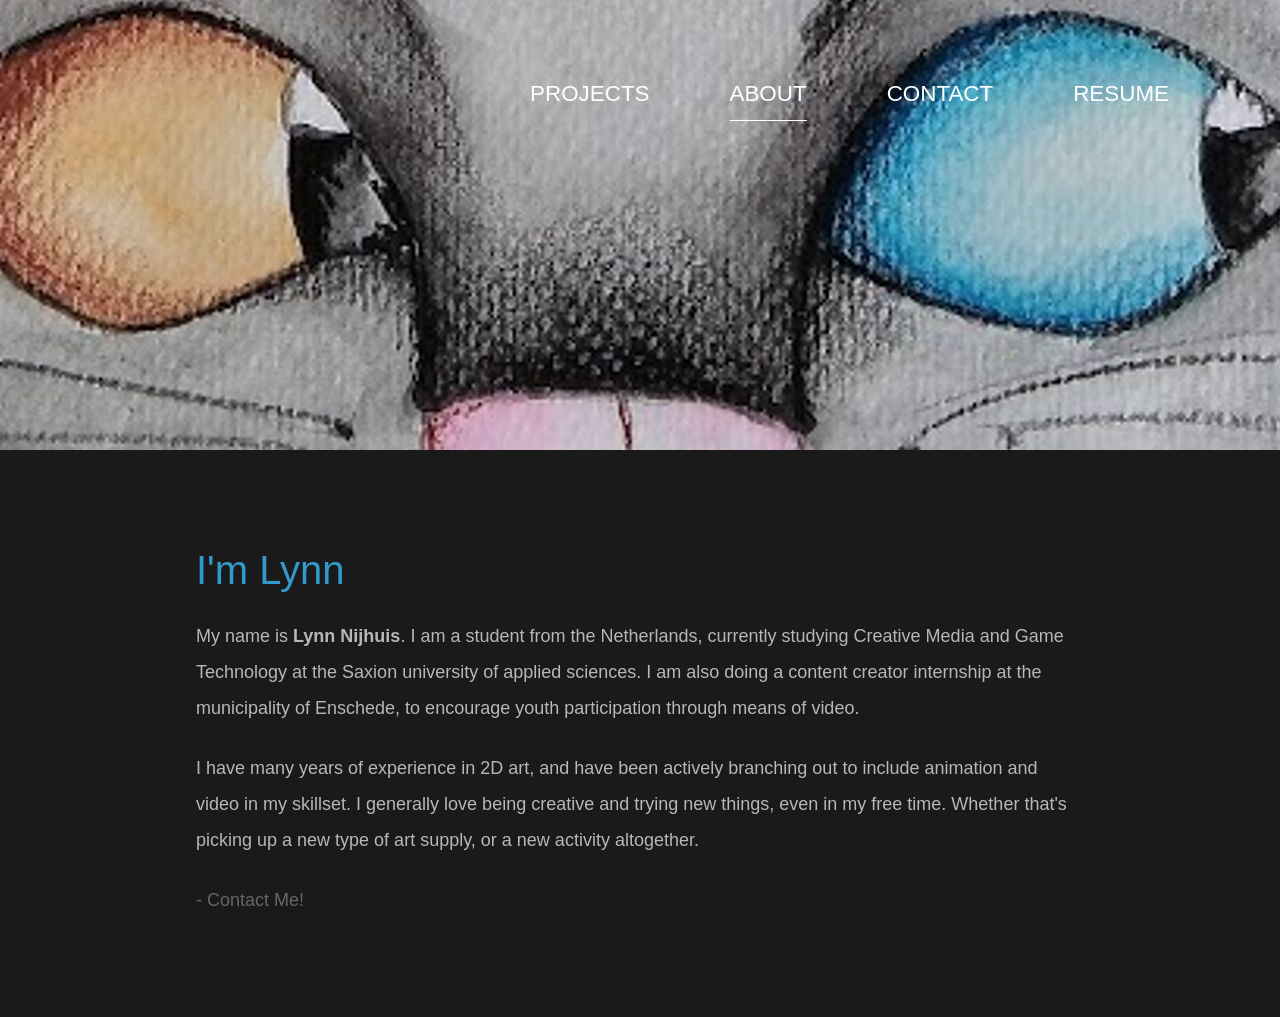
==== commit 937c3610: "Made Several Pages ready for editing" ====
--- a/about.html
+++ b/about.html
@@ -37,13 +37,16 @@
                                     <div class="collapse navbar-collapse tm-nav" id="navbar-nav">
                                         <ul class="navbar-nav text-uppercase">
                                             <li class="nav-item">
-                                                <a class="nav-link tm-nav-link" href="index.html">Videos</a>
+                                                <a class="nav-link tm-nav-link" href="index.html">Projects</a>
                                             </li>
                                             <li class="nav-item active">
                                                 <a class="nav-link tm-nav-link" href="about.html">About <span class="sr-only">(current)</span></a>
                                             </li>
                                             <li class="nav-item">
                                                 <a class="nav-link tm-nav-link" href="contact.html">Contact</a>
+                                            </li>
+                                            <li class="nav-item">
+                                                <a class="nav-link tm-nav-link" href="CV/CV.pdf" target="_blank">Resume</a>
                                             </li>
                                         </ul>
                                     </div>
@@ -70,8 +73,7 @@
 								<h2 class="tm-page-title mb-4 tm-text-primary">I'm Lynn</h2>
 								<p class="mb-4">My name is <b>Lynn Nijhuis</b>. I am a student from the Netherlands, currently studying Creative Media and Game Technology at the Saxion university of applied sciences. I am also doing a content creator internship at the municipality of Enschede, to encourage youth participation through means of video.</p>
 								<p class="mb-4">I have many years of experience in 2D art, and have been actively branching out to include animation and video in my skillset. I generally love being creative and trying new things, even in my free time. Whether that's picking up a new type of art supply, or a new activity altogether.</p>
-								<p class="mb-0"><a class="link" href="https://www.linkedin.com/in/nijhuislynn/">- Find me on LinkedIn</a> </p>	
-                                <p class="mb-0"><a class="link" href="https://lynn_n.artstation.com/">- Find me on ArtStation</a></p>
+								<p class="mb-0"><a class="link" href="contact.html">- Contact Me!</a> </p>
 							</div>							
 						</div>						
 					</div>					
--- a/css/templatemo-video-catalog.css
+++ b/css/templatemo-video-catalog.css
@@ -364,6 +364,10 @@
 .tm-fixed-header-2 { background-image: url(../img/about-1.jpg); }
 .tm-fixed-header-3 { background-image: url(../img/contact-1.jpg); }
 .tm-fixed-header-4 { background-image: url(../img/video-detail-2.jpg); }
+.tm-fixed-header-5 { background-image: url(../img/video-detail-3.jpg); }
+.tm-fixed-header-6 { background-image: url(../img/video-detail-4.gif); }
+.tm-fixed-header-7 { background-image: url(../img/video-detail-5.gif); }
+
 
 video {
   width: 100%;
@@ -571,7 +575,6 @@
     text-align: center;
     margin: 0 auto;
     padding: 20px;
-    text-transform: uppercase;
     letter-spacing: 4px;
     text-shadow: 0 4px 15px rgba(0, 0, 0, 0.7);
 }
@@ -603,14 +606,6 @@
     }
 }
 
-.video-row-separator {
-    width: 100%;
-    margin: 30px 0 50px;
-    padding-bottom: 15px;
-    border-bottom: 2px solid white;
-    background-color: white;
-}
-
 .video-row-separator h2 {
     margin: 0;
     color: white;
@@ -628,4 +623,65 @@
     border-top: 2px solid #ffffff;
     opacity: 1;
     margin: 15px 0 40px;
+}
+
+.video-row {
+    display: grid;
+    grid-template-columns: 1fr 1fr;
+    gap: 60px;
+    padding: 60px 0;
+}
+
+
+.video-row.reverse .video-container {
+    order: 2;
+}
+
+.video-row.reverse .text-container {
+    order: 1;
+}
+
+.video-container {
+    width: 100%;
+}
+
+.video-container .instagram-media {
+    width: 100% !important;
+    min-width: 0 !important;
+    margin: 0 !important;
+}
+
+.text-container {
+    padding: 30px;
+}
+
+.text-container h2 {
+    color: white;
+    font-size: 2rem;
+    margin-bottom: 25px;
+}
+
+.text-container p {
+    color: #b7b7b7;
+    font-size: 1.1rem;
+    line-height: 1.8;
+}
+
+@media (max-width: 768px) {
+    .video-row {
+        grid-template-columns: 1fr;
+        gap: 20px;
+    }
+
+    .video-row.reverse .video-container {
+        order: 1;
+    }
+
+    .video-row.reverse .text-container {
+        order: 2;
+    }
+
+    .text-container {
+        padding: 10px 0 30px;
+    }
 }
